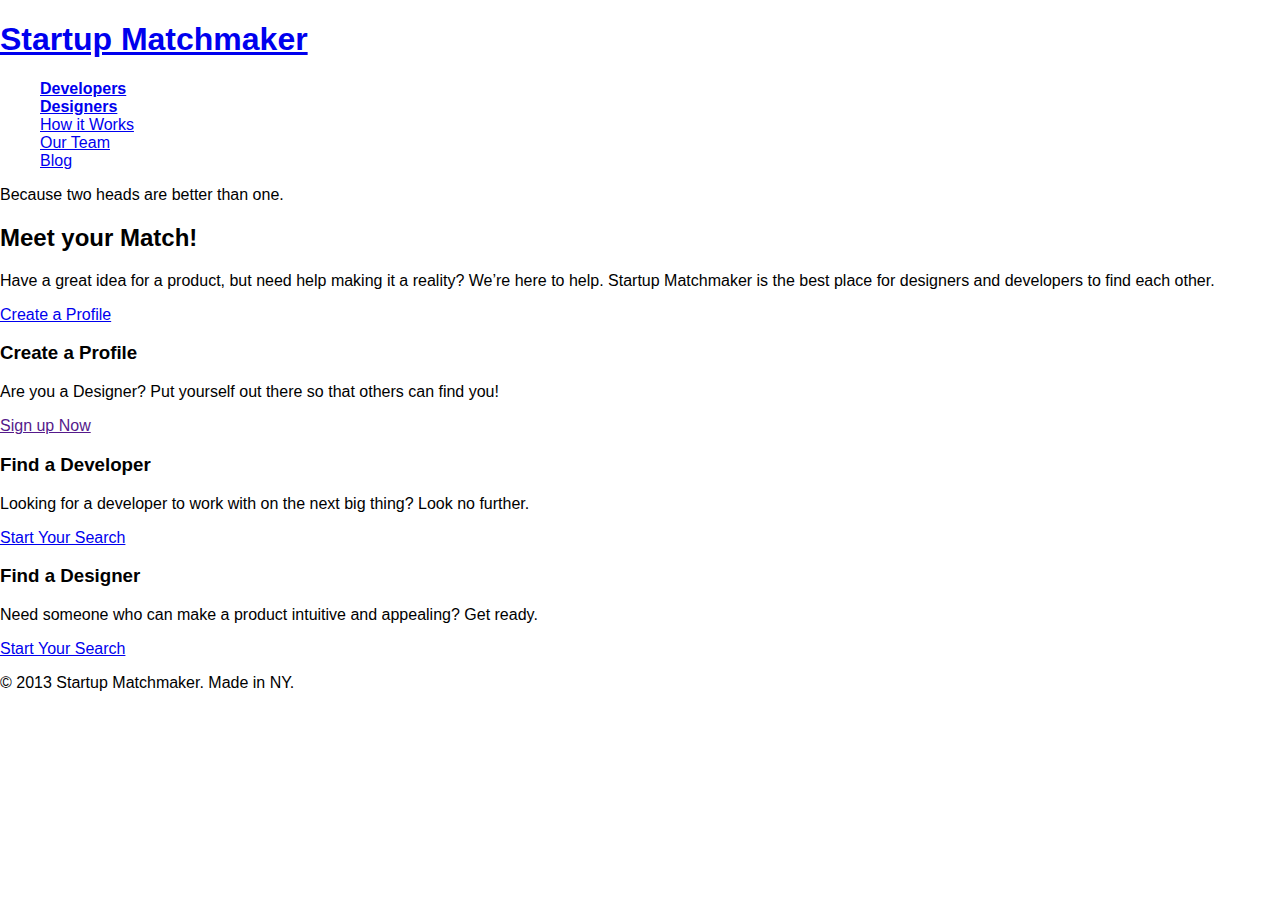
==== startup_matchmaker/index.html @ 280049fb "Initial project setup" ====
<!DOCTYPE html>
<html lang="en">
<head>
    <meta charset="utf-8">
    <meta http-equiv="X-UA-Compatible" content="IE=edge">
    <title></title> 
    <meta name="description" content="">
    <meta name="viewport" content="width=device-width, initial-scale=1">
    <link rel="shortcut icon" type="image/ico" href="images/favicon.ico" />


    <link rel="stylesheet" href="css/normalize.css">
    <link rel="stylesheet" href="css/main.css">
</head>
<body>
  <header>
    <h1><a href="#">Startup Matchmaker</a></h1>
    <nav>
      <ul>
        <li><strong><a href="developers.html">Developers</a></strong></li>
        <li><strong><a href="designers.html">Designers</a></strong></li>
        <li><a href="how.html">How it Works</a></li>
        <li><a href="team.html">Our Team</a></li>
        <li><a href="blog.html">Blog</a></li>
      </ul>
    </nav>
  </header>

  <p class="tagline">Because two heads are better than one.</p>
  <section class="banner">
    <div class="blurb">
      <h2>Meet your Match!</h2>
      <p>Have a great idea for a product, but need help making it a reality? We’re here to help. Startup Matchmaker is the best place for designers and developers to find each other.</p>
      <a class="button" href="#">Create a Profile</a>
    </div>
  </section>
  <section class="info">
    <h3>Create a Profile</h3>
    <p>Are you a Designer? Put yourself out there so that others can find you!</p>
    <a class="button" href="">Sign up Now</a>
  </section>
  <section class="info">
    <h3>Find a Developer</h3>
    <p>Looking for a developer to work with on the next big thing? Look no further.</p>
    <a class="button" href="developers.html">Start Your Search</a>
  </section>
  <section class="info">
    <h3>Find a Designer</h3>
    <p>Need someone who can make a product intuitive and appealing? Get ready.</p>
    <a class="button" href="designers.html">Start Your Search</a>
  </section>

  <footer>
    <p>&copy; 2013 Startup Matchmaker. Made in NY.</p>
  </footer>



</body>
</html>
---- startup_matchmaker/css/main.css ----
/* ==========================================================================
   Global Overrides
  ========================================================================== */
* {
  box-sizing: border-box;
/*   border: 1px solid red; */
}

.clearfix:after {
  display: table;
  clear: both;
  content: "";
}

/* ==========================================================================
   Author's custom styles
  ========================================================================== */

/* 
    SITE COLORS for your reference:
    (refer to styleguide.jpg for hex codes or use Sip to pick colors from design)

    White - #ffffff;
    Light Grey -
    Dark Grey -
    Grey/Black(text color) -
    Yellow -
    Red -
*/


/* Global
   ================================================================ */
body {
  /* Set some defaults! font-family, font-size, color, etc. */
}

/* Text Styles (a, a:hover, a:visited, a:active, p, h1, h2, h3, h4, etc.)
   ================================================================ */
a {
  /* Set some default styles for anchors (color, text decoration) */
}

/* Layout (columns, floats, etc.)
   ================================================================ */


/* Header
   ================================================================ */



/* Footer
   ================================================================ */



/* Navigation
   ================================================================ */



/* Buttons
   ================================================================ */
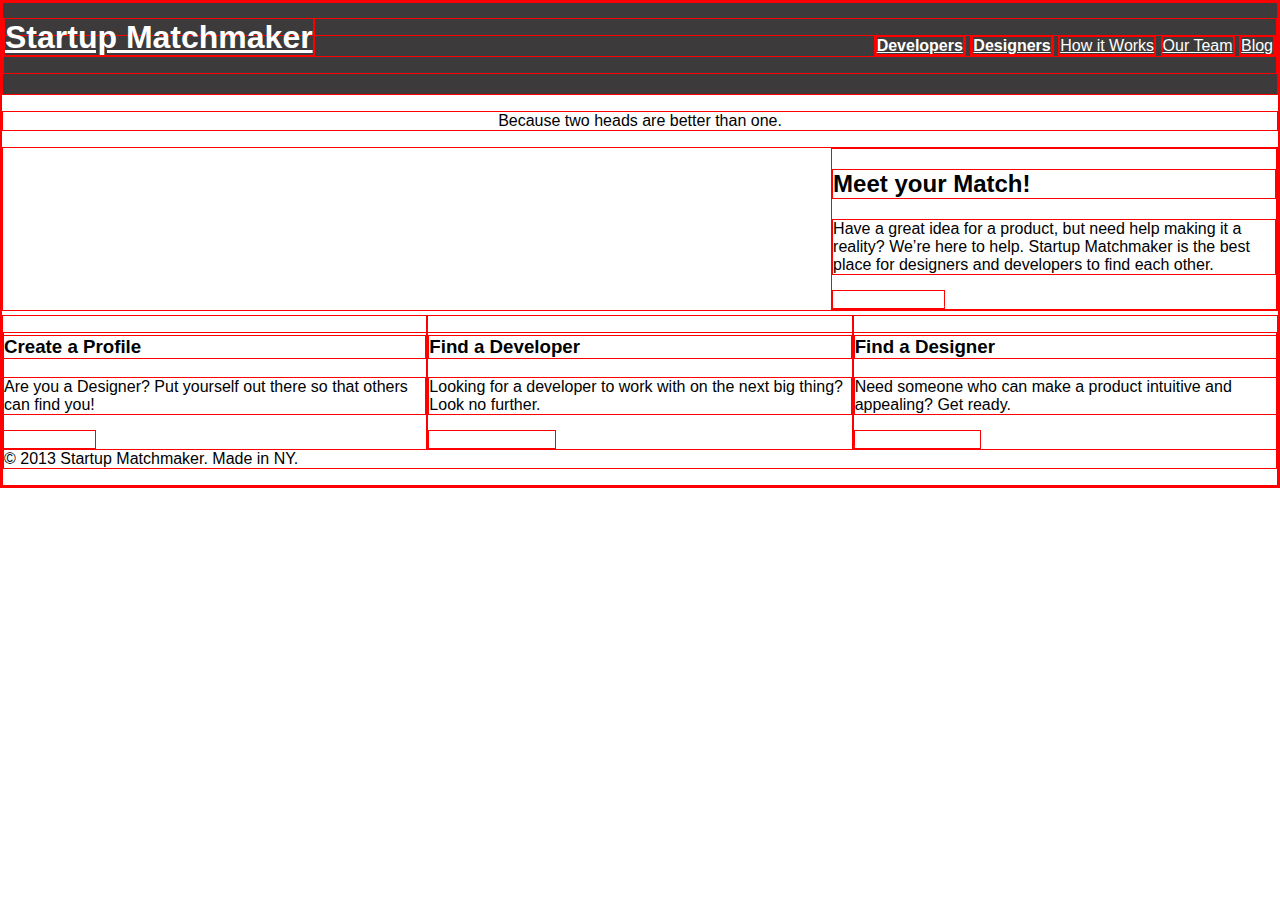
==== commit 9d646217: "End of Tues Class" ====
--- a/startup_matchmaker/index.html
+++ b/startup_matchmaker/index.html
@@ -8,7 +8,7 @@
     <meta name="viewport" content="width=device-width, initial-scale=1">
     <link rel="shortcut icon" type="image/ico" href="images/favicon.ico" />
 
-
+    <link href='https://fonts.googleapis.com/css?family=Source+Sans+Pro:700,400|Merriweather:700,700italic|Oswald:400,700' rel='stylesheet' type='text/css'>
     <link rel="stylesheet" href="css/normalize.css">
     <link rel="stylesheet" href="css/main.css">
 </head>
@@ -27,6 +27,7 @@
   </header>
 
   <p class="tagline">Because two heads are better than one.</p>
+
   <section class="banner">
     <div class="blurb">
       <h2>Meet your Match!</h2>
@@ -34,6 +35,7 @@
       <a class="button" href="#">Create a Profile</a>
     </div>
   </section>
+
   <section class="info">
     <h3>Create a Profile</h3>
     <p>Are you a Designer? Put yourself out there so that others can find you!</p>
--- a/startup_matchmaker/css/main.css
+++ b/startup_matchmaker/css/main.css
@@ -3,7 +3,7 @@
   ========================================================================== */
 * {
   box-sizing: border-box;
-/*   border: 1px solid red; */
+  border: 1px solid red; 
 }
 
 .clearfix:after {
@@ -11,6 +11,7 @@
   clear: both;
   content: "";
 }
+
 
 /* ==========================================================================
    Author's custom styles
@@ -21,11 +22,11 @@
     (refer to styleguide.jpg for hex codes or use Sip to pick colors from design)
 
     White - #ffffff;
-    Light Grey -
-    Dark Grey -
-    Grey/Black(text color) -
-    Yellow -
-    Red -
+    Light Grey -#D4E1DB
+    Dark Grey -#3C3A3A
+    Grey/Black(text color) -#080808
+    Yellow -#FEDBOD
+    Red -#FFO121
 */
 
 
@@ -38,15 +39,52 @@
 /* Text Styles (a, a:hover, a:visited, a:active, p, h1, h2, h3, h4, etc.)
    ================================================================ */
 a {
-  /* Set some default styles for anchors (color, text decoration) */
+  color: #ffffff;
+}
+
+
+header li {
+  display: inline-block;
+}
+
+.tagline {
+  text-align: center;
+}
+
+.banner {
+  width: 100%;
+  display: inline-block;
+}
+
+.info {
+  width: 33.333%;
+  float: left;
 }
 
 /* Layout (columns, floats, etc.)
    ================================================================ */
+header h1 {
+  float: left;
+  margin-top: 0px;
+  margin-bottom: 0px;
+}
 
+ul {
+  text-align: right;
+}
 
+.blurb {
+  width: 35%;
+  float: right;
+}
 /* Header
    ================================================================ */
+
+header {
+  background-color: #3C3A3A;
+  padding-top: 15px;
+  padding-bottom: 20px;
+}
 
 
 
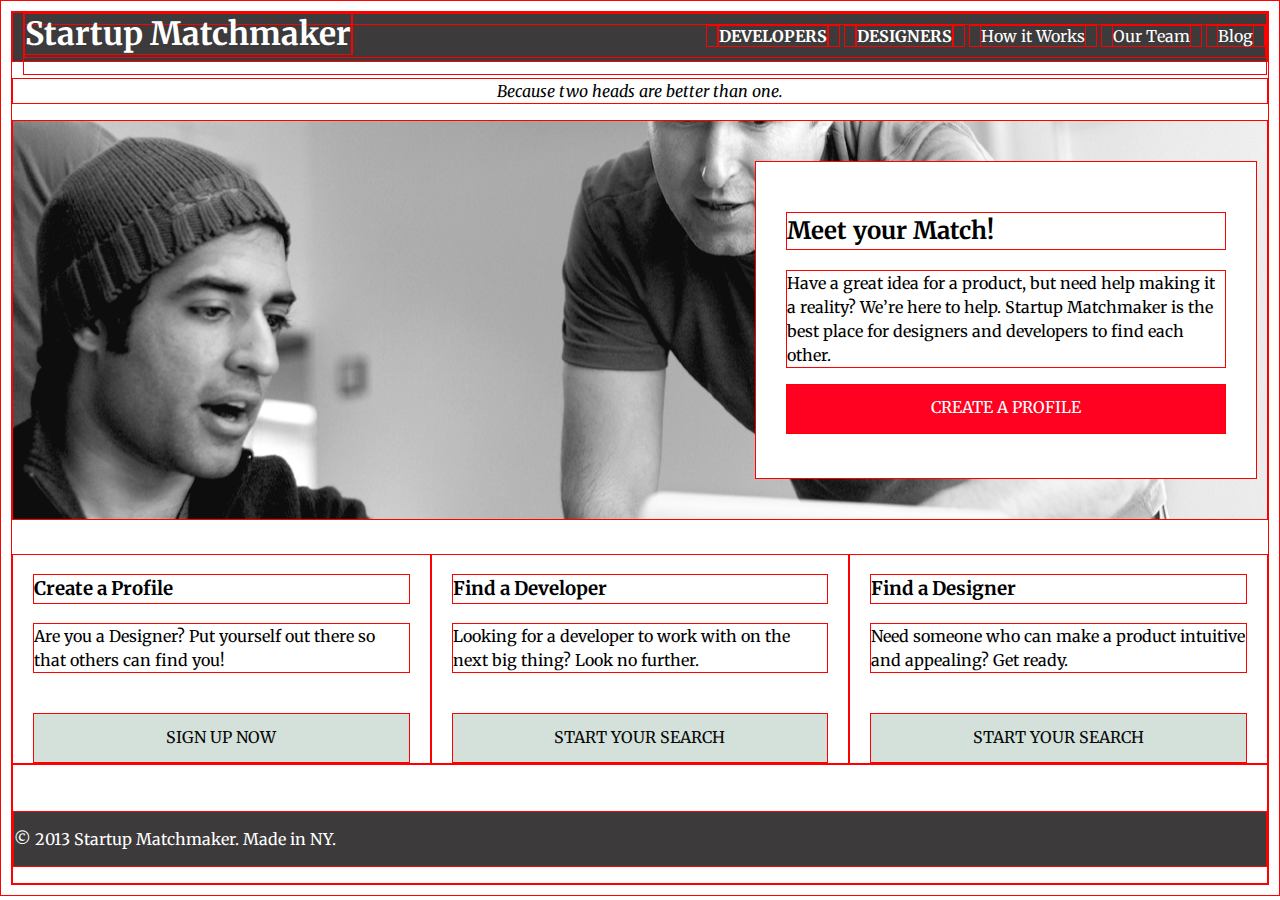
==== commit 0e0dbc15: "Lab Thurs Class Changes" ====
--- a/startup_matchmaker/index.html
+++ b/startup_matchmaker/index.html
@@ -17,8 +17,8 @@
     <h1><a href="#">Startup Matchmaker</a></h1>
     <nav>
       <ul>
-        <li><strong><a href="developers.html">Developers</a></strong></li>
-        <li><strong><a href="designers.html">Designers</a></strong></li>
+        <li><strong><a href="developers.html">DEVELOPERS</a></strong></li>
+        <li><strong><a href="designers.html">DESIGNERS</a></strong></li>
         <li><a href="how.html">How it Works</a></li>
         <li><a href="team.html">Our Team</a></li>
         <li><a href="blog.html">Blog</a></li>
@@ -32,24 +32,24 @@
     <div class="blurb">
       <h2>Meet your Match!</h2>
       <p>Have a great idea for a product, but need help making it a reality? We’re here to help. Startup Matchmaker is the best place for designers and developers to find each other.</p>
-      <a class="button" href="#">Create a Profile</a>
+      <a class="button" href="#">CREATE A PROFILE</a>
     </div>
   </section>
 
   <section class="info">
     <h3>Create a Profile</h3>
     <p>Are you a Designer? Put yourself out there so that others can find you!</p>
-    <a class="button" href="">Sign up Now</a>
+    <a class="button" href="">SIGN UP NOW</a>
   </section>
   <section class="info">
     <h3>Find a Developer</h3>
     <p>Looking for a developer to work with on the next big thing? Look no further.</p>
-    <a class="button" href="developers.html">Start Your Search</a>
+    <a class="button" href="developers.html">START YOUR SEARCH</a>
   </section>
   <section class="info">
     <h3>Find a Designer</h3>
     <p>Need someone who can make a product intuitive and appealing? Get ready.</p>
-    <a class="button" href="designers.html">Start Your Search</a>
+    <a class="button" href="designers.html">START YOUR SEARCH</a>
   </section>
 
   <footer>
--- a/startup_matchmaker/css/main.css
+++ b/startup_matchmaker/css/main.css
@@ -33,7 +33,9 @@
 /* Global
    ================================================================ */
 body {
-  /* Set some defaults! font-family, font-size, color, etc. */
+  font-family: 'Merriweather', serif;
+  margin: 10px;
+  -webkit-font-smoothing: antialiased;
 }
 
 /* Text Styles (a, a:hover, a:visited, a:active, p, h1, h2, h3, h4, etc.)
@@ -45,20 +47,43 @@
 
 header li {
   display: inline-block;
+  padding-right: 10px;
+  padding-left: 10px;
+  padding-top: 0px;
+  padding-bottom: 0px;
+  margin-bottom: 10px;
 }
 
 .tagline {
   text-align: center;
+  font-style: italic;
 }
 
 .banner {
   width: 100%;
+  height: 400px;
   display: inline-block;
+  background-image: url(../images/coworking.jpg);
+  background-position: center;
+  background-repeat: no-repeat;
 }
+
+.blurb {
+    background-color: #FFFFFF;
+    line-height: 1.5;
+    padding: 30px;
+  }
 
 .info {
   width: 33.333%;
   float: left;
+  margin-top: 30px;
+  padding-right: 20px;
+  padding-left: 20px;
+}
+
+.info h3, p {
+  line-height: 1.5;
 }
 
 /* Layout (columns, floats, etc.)
@@ -69,29 +94,74 @@
   margin-bottom: 0px;
 }
 
+header a {
+  text-decoration: none;
+}
+
 ul {
   text-align: right;
+  margin-top: 10px;
 }
 
 .blurb {
-  width: 35%;
+  width: 40%;
+  margin-top: 40px;
   float: right;
+  margin-right: 10px;
+  height: 80%;
 }
+.button {
+  background-color: #FF0121; 
+  display: block;
+  color: #FFFFFF;
+  width: 100%;
+  height: 50px;
+  text-decoration: none;
+  text-align: center;
+  padding-top: 10px;
+  font-family: 
+}
+
+.info .button {
+  color: #080808; 
+  display: block;
+  background-color: #D4E1DB;
+  width: 100%;
+  height: 50px;
+  text-decoration: none;
+  text-align: center;
+  padding-top: 13px;
+  margin-bottom: 15x;
+  margin-top: 40px;
+}
+
+
 /* Header
    ================================================================ */
 
 header {
   background-color: #3C3A3A;
-  padding-top: 15px;
-  padding-bottom: 20px;
+  padding-top: 0px;
+  padding-bottom: 0px;
+  height: 50px;
+  padding-left: 10px;
 }
 
 
 
 /* Footer
    ================================================================ */
+footer {
+  clear:both;
+  padding-top: 30px;
+}
 
-
+footer p {
+  background-color: #3C3A3A;
+  color: #ffffff;
+  padding-top: 15px;
+  padding-bottom: 15px;
+}
 
 /* Navigation
    ================================================================ */
